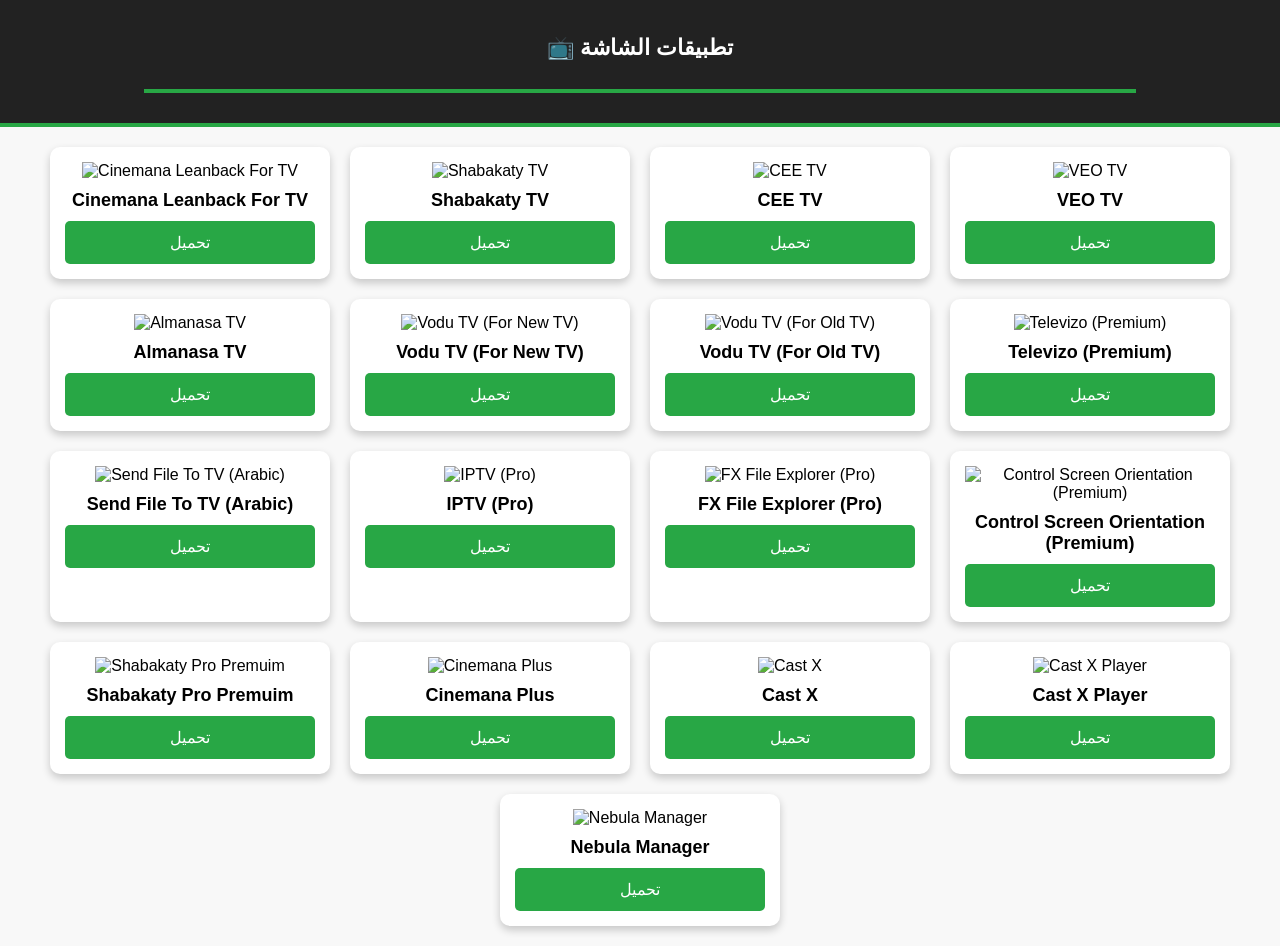
==== index.html @ 537e2a80 "Update index.html" ====
<!DOCTYPE html>
<html lang="ar">
<head>
    <meta charset="UTF-8">
    <meta name="viewport" content="width=device-width, initial-scale=1.0">
    <title>تطبيقات الشاشة</title>
    <link rel="stylesheet" href="style.css">
</head>
<body>

    
    <div class="header">
        
        <h2 class="apps-title">📺 تطبيقات الشاشة</h2>
        <hr class="divider">
    </div>

    
    <div class="container" id="app-container">
        
    </div>

    <script>
        async function loadApps() {
            try {
                const response = await fetch('data.json');
                const apps = await response.json();
                const container = document.getElementById('app-container');

                apps.forEach(app => {
                    const card = document.createElement('div');
                    card.classList.add('card');

                    card.innerHTML = `
                        <img src="${app.image}" alt="${app.name}">
                        <h3>${app.name}</h3>
                        <a href="${app.download}" class="download-btn" download>تحميل</a>
                    `;

                    container.appendChild(card);
                });
            } catch (error) {
                console.error('حدث خطأ في تحميل التطبيقات:', error);
            }
        }

        loadApps();
    </script>

</body>
</html>
---- style.css ----
/* إعدادات عامة */
body {
    font-family: 'Tajawal', sans-serif;
    text-align: center;
    background-color: #f8f8f8;
    margin: 0;
    padding: 0;
}

/* رأس الصفحة */
.header {
    background: #222;
    color: white;
    padding: 20px;
    border-bottom: 4px solid #28a745;
    display: flex;
    flex-direction: column;
    align-items: center;
}

/* ترتيب المحتوى داخل الهيدر */
.header-content {
    display: flex;
    align-items: center;
    justify-content: space-between;  /* جعل العناصر في اليمين واليسار */
    gap: 15px;
    background: #333;
    padding: 15px;
    border-radius: 10px;
    box-shadow: 0 4px 8px rgba(0, 0, 0, 0.2);
    width: fit-content;
}

/* صندوق QR */
.qr-box {
    background: white;
    padding: 10px;
    border-radius: 10px;
}

.qr-code {
    width: 100px;
    height: 100px;
}

/* تنسيق النص بجانب QR */
.text-content {
    text-align: center;
    flex-grow: 1;
}

.header h1 {
    font-size: 20px;
    margin-bottom: 5px;
}

/* جعل المعرف في الأسفل وفي المنتصف */
.telegram {
    font-size: 18px;
    color: #28a745;
    font-weight: bold;
    margin-top: 8px;
    text-align: center; /* توسيط المعرف */
    display: block; /* جعله في سطر منفصل */
}

/* عنوان "تطبيقات الشاشة" */
.apps-title {
    font-size: 22px;
    color: #fff;
    margin-top: 15px;
}

/* خط الفاصل */
.divider {
    width: 80%;
    height: 4px;
    background: #28a745;
    border: none;
    margin: 10px auto;
}

/* حاوية البطاقات */
.container {
    display: flex;
    flex-wrap: wrap;
    justify-content: center;
    gap: 20px;
    padding: 20px;
}

/* تصميم البطاقة */
.card {
    background: white;
    padding: 15px;
    border-radius: 10px;
    box-shadow: 0 4px 8px rgba(0, 0, 0, 0.2);
    width: 250px;
    text-align: center;
    transition: transform 0.3s ease-in-out;
}

.card:hover {
    transform: scale(1.05);
}

/* صورة التطبيق */
.card img {
    width: 100px;
    height: 100px;
    object-fit: cover;
}

/* اسم التطبيق */
.card h3 {
    font-size: 18px;
    margin: 10px 0;
}

/* زر التحميل */
.download-btn {
    display: block;
    padding: 12px;
    background: #28a745;
    color: white;
    text-decoration: none;
    border-radius: 5px;
    font-size: 16px;
    margin-top: 10px;
    transition: background 0.3s ease-in-out;
}

.download-btn:hover {
    background: #218838;
}

/* تصميم متجاوب */
@media (max-width: 768px) {
    .container {
        flex-direction: column;
        align-items: center;
    }

    .card {
        width: 80%;
    }

    /* ترتيب الهيدر عموديًا عند تصغير الشاشة */
    .header-content {
        flex-direction: column;
        text-align: center;
    }

    .qr-box {
        padding: 5px;
    }

    .qr-code {
        width: 80px;
        height: 80px;
    }

    .header h1 {
        font-size: 18px;
    }

    .telegram {
        font-size: 16px;
    }
}
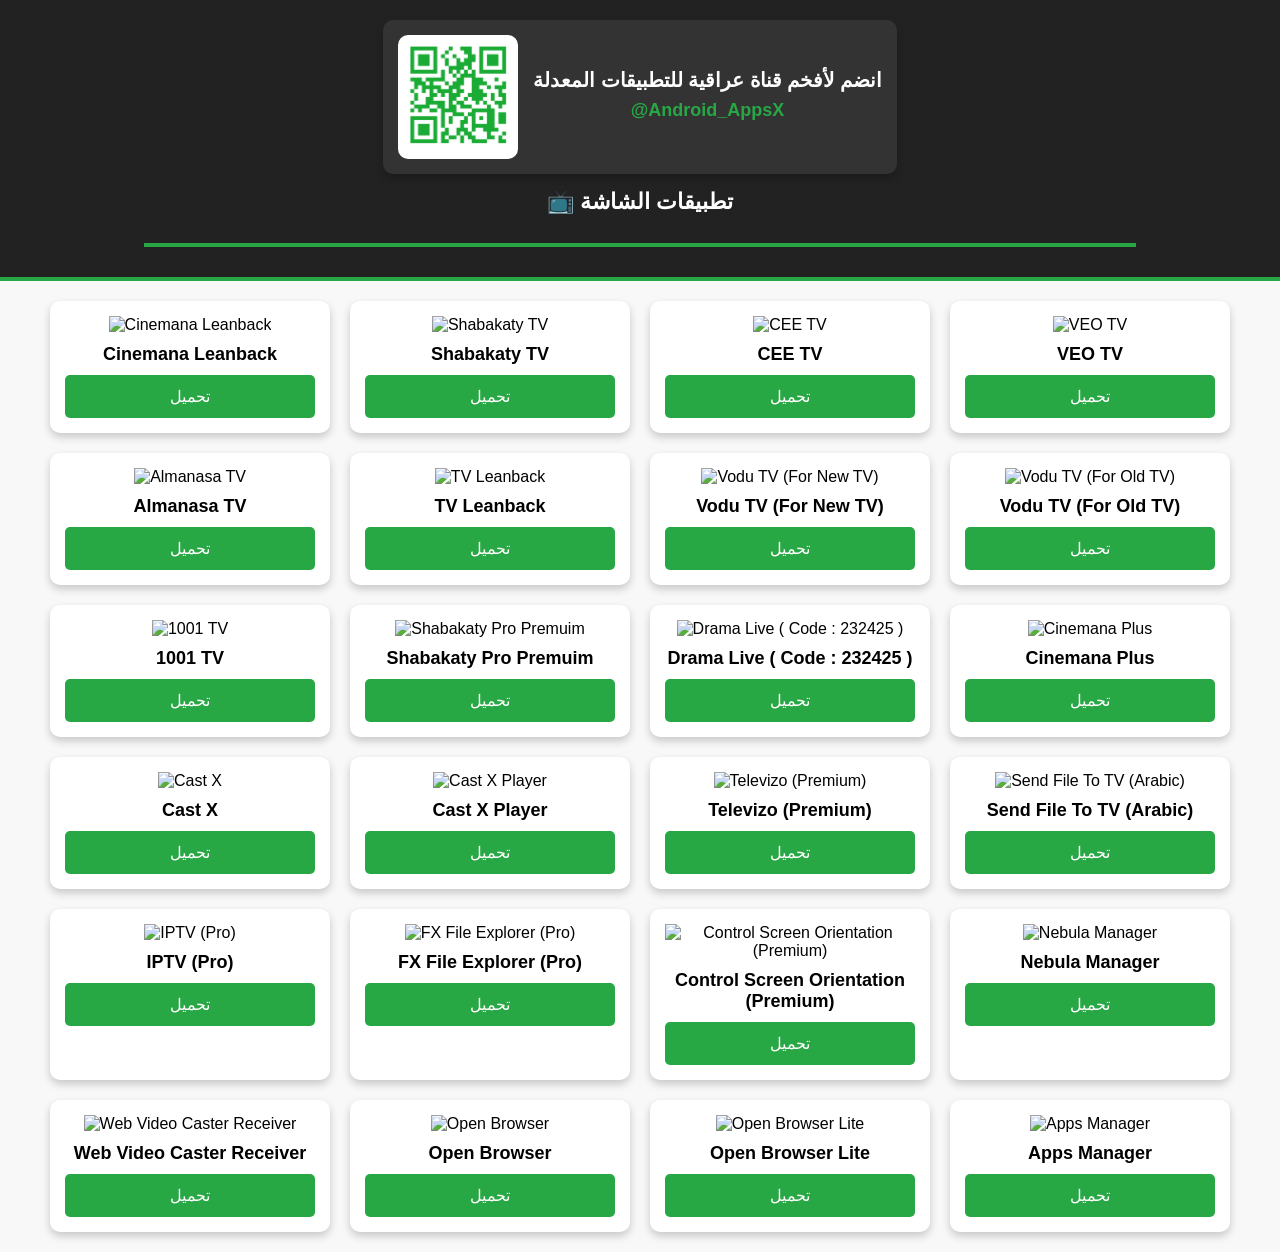
==== commit 7a9aaf6b: "Update index.html" ====
--- a/index.html
+++ b/index.html
@@ -10,7 +10,18 @@
 
     
     <div class="header">
-        
+        <div class="header-content">
+            
+            <div class="qr-box">
+                <img src="qrcode.png" alt="QR Code" class="qr-code">
+            </div>
+
+            
+            <div class="text-content">
+                <h1>انضم لأفخم قناة عراقية للتطبيقات المعدلة</h1>
+                <p class="telegram">@Android_AppsX</p>
+            </div>
+        </div>
         <h2 class="apps-title">📺 تطبيقات الشاشة</h2>
         <hr class="divider">
     </div>
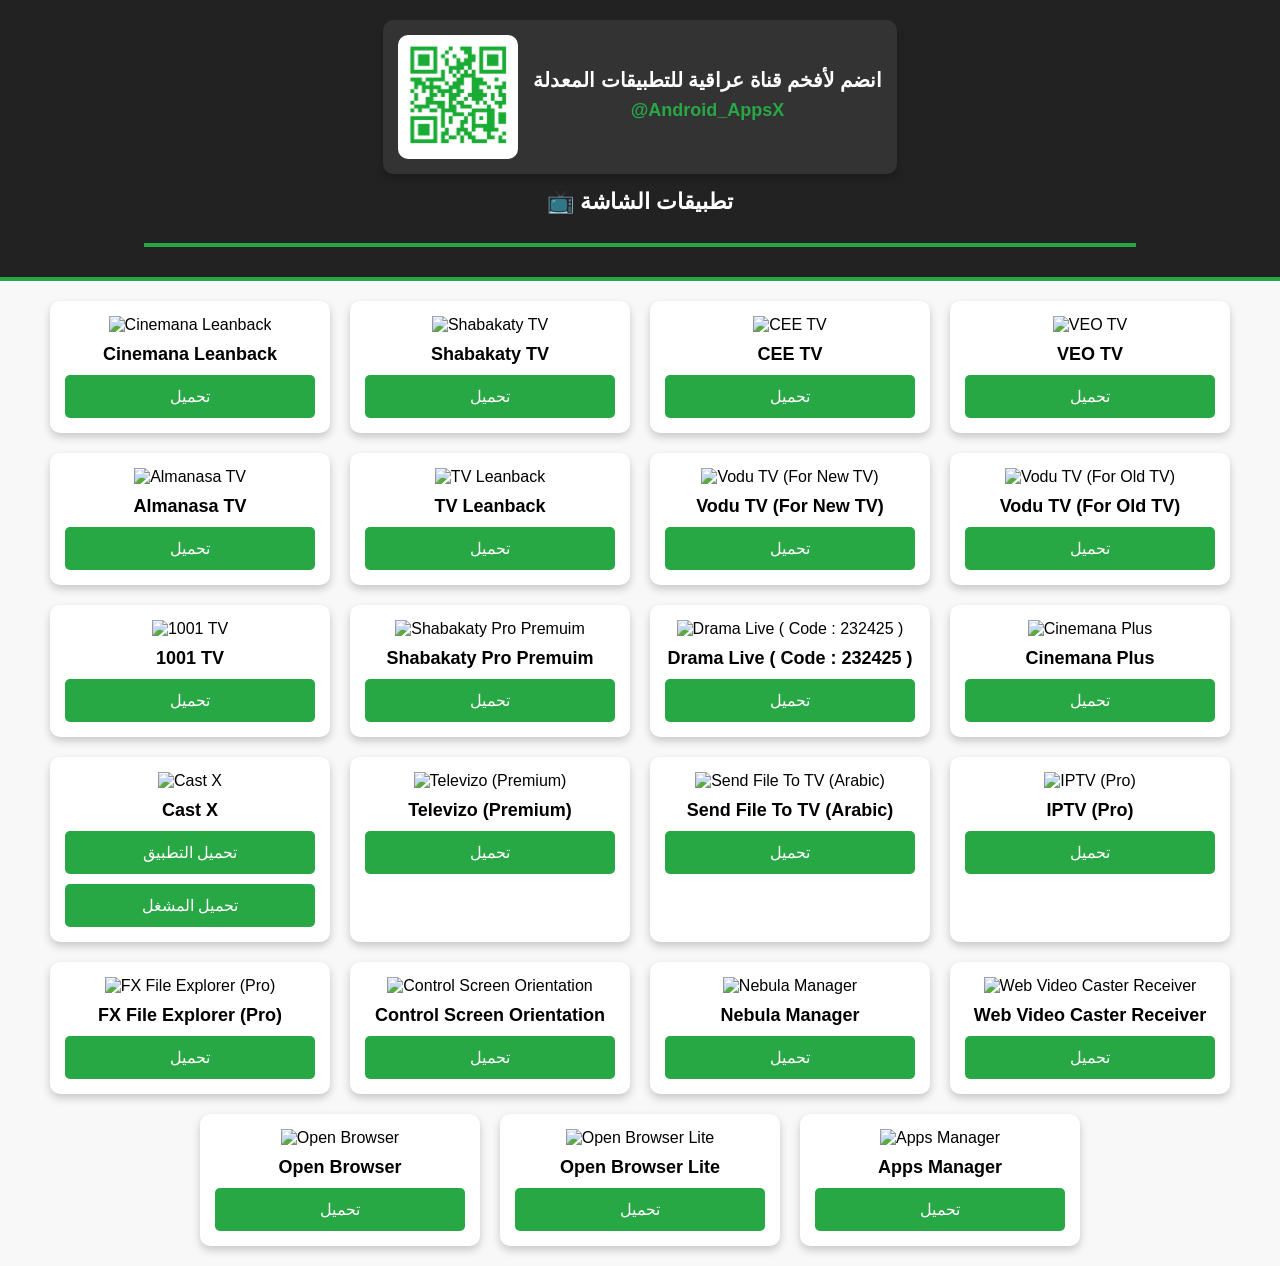
==== commit 696981bf: "Update index.html" ====
--- a/index.html
+++ b/index.html
@@ -3,20 +3,20 @@
 <head>
     <meta charset="UTF-8">
     <meta name="viewport" content="width=device-width, initial-scale=1.0">
-    <title>تطبيقات الشاشة</title>
+    <title>تطبيقات معدلة</title>
     <link rel="stylesheet" href="style.css">
 </head>
 <body>
 
-    
+    <!-- رأس الصفحة -->
     <div class="header">
         <div class="header-content">
-            
+            <!-- QR Code على اليسار -->
             <div class="qr-box">
                 <img src="qrcode.png" alt="QR Code" class="qr-code">
             </div>
 
-            
+            <!-- نص العنوان مع المعرف أسفل العنوان في الوسط -->
             <div class="text-content">
                 <h1>انضم لأفخم قناة عراقية للتطبيقات المعدلة</h1>
                 <p class="telegram">@Android_AppsX</p>
@@ -26,9 +26,9 @@
         <hr class="divider">
     </div>
 
-    
+    <!-- البطاقات -->
     <div class="container" id="app-container">
-        
+        <!-- البطاقات ستُضاف هنا تلقائيًا -->
     </div>
 
     <script>
@@ -42,10 +42,20 @@
                     const card = document.createElement('div');
                     card.classList.add('card');
 
+                    let buttons = `
+                        <a href="${app.download1}" class="download-btn" download>${app.button1 || "تحميل 1"}</a>
+                    `;
+
+                    if (app.download2) {
+                        buttons += `
+                            <a href="${app.download2}" class="download-btn" download>${app.button2 || "تحميل 2"}</a>
+                        `;
+                    }
+
                     card.innerHTML = `
                         <img src="${app.image}" alt="${app.name}">
                         <h3>${app.name}</h3>
-                        <a href="${app.download}" class="download-btn" download>تحميل</a>
+                        ${buttons}
                     `;
 
                     container.appendChild(card);
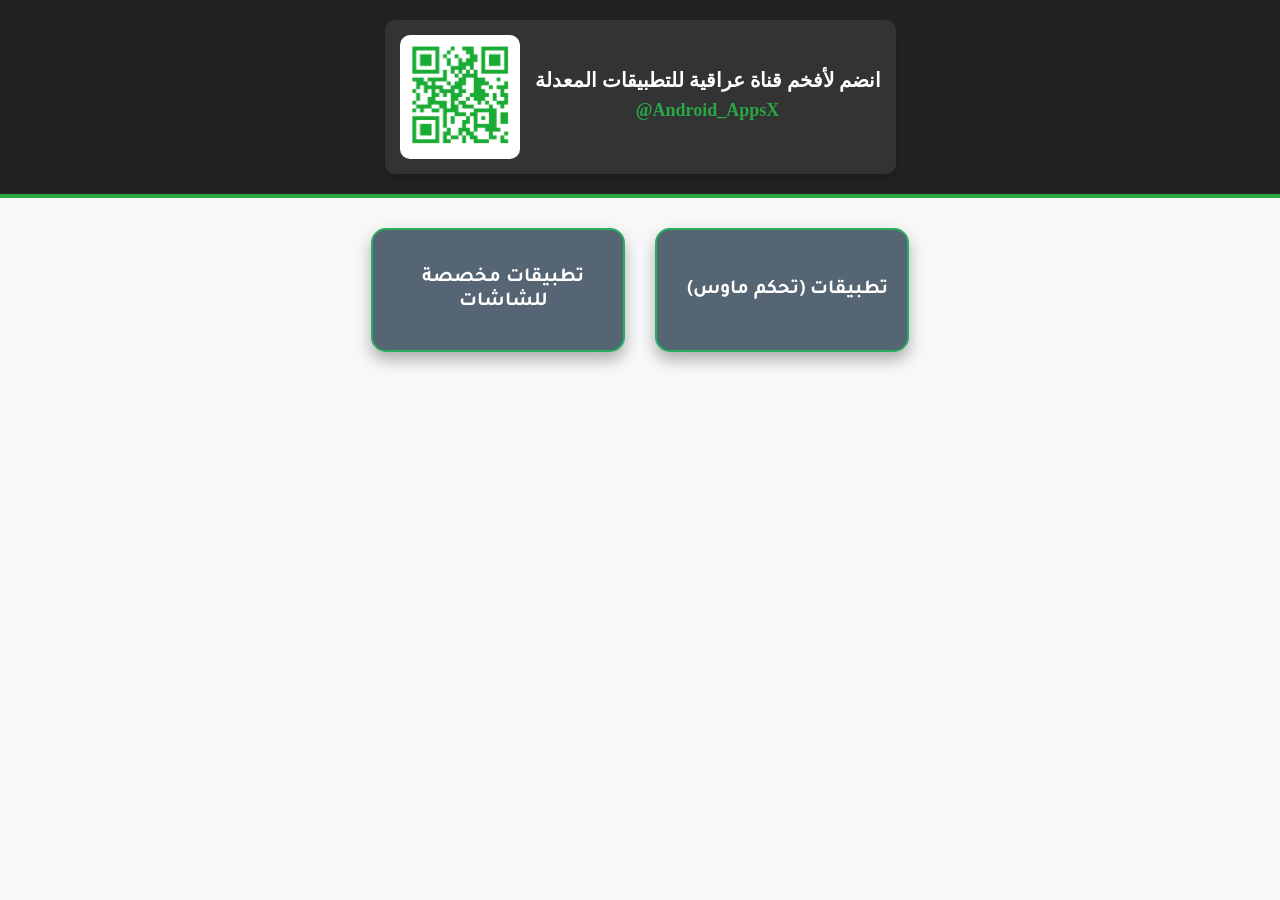
==== commit ca7c9926: "Add files via upload" ====
--- a/index.html
+++ b/index.html
@@ -1,72 +1,38 @@
-<!DOCTYPE html>
-<html lang="ar">
-<head>
-    <meta charset="UTF-8">
-    <meta name="viewport" content="width=device-width, initial-scale=1.0">
-    <title>تطبيقات معدلة</title>
-    <link rel="stylesheet" href="style.css">
-</head>
-<body>
-
-    <!-- رأس الصفحة -->
-    <div class="header">
-        <div class="header-content">
-            <!-- QR Code على اليسار -->
-            <div class="qr-box">
-                <img src="qrcode.png" alt="QR Code" class="qr-code">
-            </div>
-
-            <!-- نص العنوان مع المعرف أسفل العنوان في الوسط -->
-            <div class="text-content">
-                <h1>انضم لأفخم قناة عراقية للتطبيقات المعدلة</h1>
-                <p class="telegram">@Android_AppsX</p>
-            </div>
-        </div>
-        <h2 class="apps-title">📺 تطبيقات الشاشة</h2>
-        <hr class="divider">
-    </div>
-
-    <!-- البطاقات -->
-    <div class="container" id="app-container">
-        <!-- البطاقات ستُضاف هنا تلقائيًا -->
-    </div>
-
-    <script>
-        async function loadApps() {
-            try {
-                const response = await fetch('data.json');
-                const apps = await response.json();
-                const container = document.getElementById('app-container');
-
-                apps.forEach(app => {
-                    const card = document.createElement('div');
-                    card.classList.add('card');
-
-                    let buttons = `
-                        <a href="${app.download1}" class="download-btn" download>${app.button1 || "تحميل 1"}</a>
-                    `;
-
-                    if (app.download2) {
-                        buttons += `
-                            <a href="${app.download2}" class="download-btn" download>${app.button2 || "تحميل 2"}</a>
-                        `;
-                    }
-
-                    card.innerHTML = `
-                        <img src="${app.image}" alt="${app.name}">
-                        <h3>${app.name}</h3>
-                        ${buttons}
-                    `;
-
-                    container.appendChild(card);
-                });
-            } catch (error) {
-                console.error('حدث خطأ في تحميل التطبيقات:', error);
-            }
-        }
-
-        loadApps();
-    </script>
-
-</body>
-</html>
+<!DOCTYPE html>
+<html lang="ar">
+<head>
+    <meta charset="UTF-8">
+    <meta name="viewport" content="width=device-width, initial-scale=1.0">
+    <title>تطبيقات معدلة</title>
+    <link rel="stylesheet" href="style.css">
+</head>
+<body>
+
+    <!-- رأس الصفحة -->
+    <div class="header">
+        <div class="header-content">
+            <!-- QR Code على اليسار -->
+            <div class="qr-box">
+                <img src="qrcode.png" alt="QR Code" class="qr-code">
+            </div>
+
+            <!-- نص العنوان مع المعرف أسفل العنوان في الوسط -->
+            <div class="text-content">
+                <h1>انضم لأفخم قناة عراقية للتطبيقات المعدلة</h1>
+                <p class="telegram">@Android_AppsX</p>
+            </div>
+        </div>
+    </div>
+
+    <!-- حاوية الأزرار -->
+    <div class="buttons-container">
+        <a href="index2.html" class="custom-button">
+            <i class="fas fa-download"></i> <span>تطبيقات مخصصة للشاشات</span>
+        </a>
+        <a href="index3.html" class="custom-button">
+            <i class="fas fa-book"></i> <span>تطبيقات (تحكم ماوس)</span>
+        </a>
+    </div>
+
+</body>
+</html>
--- a/style.css
+++ b/style.css
@@ -1,170 +1,173 @@
-/* إعدادات عامة */
-body {
-    font-family: 'Tajawal', sans-serif;
-    text-align: center;
-    background-color: #f8f8f8;
-    margin: 0;
-    padding: 0;
-}
-
-/* رأس الصفحة */
-.header {
-    background: #222;
-    color: white;
-    padding: 20px;
-    border-bottom: 4px solid #28a745;
-    display: flex;
-    flex-direction: column;
-    align-items: center;
-}
-
-/* ترتيب المحتوى داخل الهيدر */
-.header-content {
-    display: flex;
-    align-items: center;
-    justify-content: space-between;  /* جعل العناصر في اليمين واليسار */
-    gap: 15px;
-    background: #333;
-    padding: 15px;
-    border-radius: 10px;
-    box-shadow: 0 4px 8px rgba(0, 0, 0, 0.2);
-    width: fit-content;
-}
-
-/* صندوق QR */
-.qr-box {
-    background: white;
-    padding: 10px;
-    border-radius: 10px;
-}
-
-.qr-code {
-    width: 100px;
-    height: 100px;
-}
-
-/* تنسيق النص بجانب QR */
-.text-content {
-    text-align: center;
-    flex-grow: 1;
-}
-
-.header h1 {
-    font-size: 20px;
-    margin-bottom: 5px;
-}
-
-/* جعل المعرف في الأسفل وفي المنتصف */
-.telegram {
-    font-size: 18px;
-    color: #28a745;
-    font-weight: bold;
-    margin-top: 8px;
-    text-align: center; /* توسيط المعرف */
-    display: block; /* جعله في سطر منفصل */
-}
-
-/* عنوان "تطبيقات الشاشة" */
-.apps-title {
-    font-size: 22px;
-    color: #fff;
-    margin-top: 15px;
-}
-
-/* خط الفاصل */
-.divider {
-    width: 80%;
-    height: 4px;
-    background: #28a745;
-    border: none;
-    margin: 10px auto;
-}
-
-/* حاوية البطاقات */
-.container {
-    display: flex;
-    flex-wrap: wrap;
-    justify-content: center;
-    gap: 20px;
-    padding: 20px;
-}
-
-/* تصميم البطاقة */
-.card {
-    background: white;
-    padding: 15px;
-    border-radius: 10px;
-    box-shadow: 0 4px 8px rgba(0, 0, 0, 0.2);
-    width: 250px;
-    text-align: center;
-    transition: transform 0.3s ease-in-out;
-}
-
-.card:hover {
-    transform: scale(1.05);
-}
-
-/* صورة التطبيق */
-.card img {
-    width: 100px;
-    height: 100px;
-    object-fit: cover;
-}
-
-/* اسم التطبيق */
-.card h3 {
-    font-size: 18px;
-    margin: 10px 0;
-}
-
-/* زر التحميل */
-.download-btn {
-    display: block;
-    padding: 12px;
-    background: #28a745;
-    color: white;
-    text-decoration: none;
-    border-radius: 5px;
-    font-size: 16px;
-    margin-top: 10px;
-    transition: background 0.3s ease-in-out;
-}
-
-.download-btn:hover {
-    background: #218838;
-}
-
-/* تصميم متجاوب */
-@media (max-width: 768px) {
-    .container {
-        flex-direction: column;
-        align-items: center;
-    }
-
-    .card {
-        width: 80%;
-    }
-
-    /* ترتيب الهيدر عموديًا عند تصغير الشاشة */
-    .header-content {
-        flex-direction: column;
-        text-align: center;
-    }
-
-    .qr-box {
-        padding: 5px;
-    }
-
-    .qr-code {
-        width: 80px;
-        height: 80px;
-    }
-
-    .header h1 {
-        font-size: 18px;
-    }
-
-    .telegram {
-        font-size: 16px;
-    }
-}
+/* استيراد خط جديد "Tajawal" للكتابة العربية */
+@import url('https://fonts.googleapis.com/css2?family=Tajawal:wght@400;500;700&display=swap');
+
+/* إعدادات عامة */
+body {
+    font-family: 'Amiri', serif;
+    text-align: center;
+    background-color: #f8f8f8;
+    margin: 0;
+    padding: 0;
+}
+
+/* رأس الصفحة */
+.header {
+    background: #222;
+    color: white;
+    padding: 20px;
+    border-bottom: 4px solid #28a745;
+    display: flex;
+    flex-direction: column;
+    align-items: center;
+}
+
+/* ترتيب المحتوى داخل الهيدر */
+.header-content {
+    display: flex;
+    align-items: center;
+    justify-content: center;
+    gap: 15px;
+    background: #333;
+    padding: 15px;
+    border-radius: 10px;
+    box-shadow: 0 4px 8px rgba(0, 0, 0, 0.2);
+    width: fit-content;
+}
+
+/* صندوق QR */
+.qr-box {
+    background: white;
+    padding: 10px;
+    border-radius: 10px;
+}
+
+.qr-code {
+    width: 100px;
+    height: 100px;
+}
+
+/* تنسيق النص بجانب QR */
+.text-content {
+    text-align: center;
+}
+
+.header h1 {
+    font-size: 20px;
+    margin-bottom: 5px;
+}
+
+/* تنسيق المعرف */
+.telegram {
+    font-size: 18px;
+    color: #28a745;
+    font-weight: bold;
+    margin-top: 8px;
+    display: block;
+}
+
+/* حاوية الأزرار */
+.buttons-container {
+    display: flex;
+    justify-content: center; /* جعل الأزرار في المنتصف */
+    align-items: center;
+    gap: 30px;
+    margin-top: 30px;
+    flex-wrap: wrap;
+    width: 100%; /* التأكد من أنها تمتد بعرض الصفحة */
+}
+
+/* تصميم الأزرار */
+.custom-button {
+    display: flex;
+    align-items: center;
+    justify-content: center;
+    width: 250px;
+    height: 120px;
+    background-color: #2c3e50; /* اللون الرمادي الغامق */
+    color: white;
+    text-decoration: none;
+    border-radius: 15px;
+    font-size: 22px; /* تغيير حجم الخط */
+    font-weight: 600; /* جعل الخط ثقيل أكثر */
+    border: 2px solid #27ae60; /* الحدود باللون الأخضر الغامق */
+    box-shadow: 0 8px 15px rgba(0, 0, 0, 0.3);
+    transition: transform 0.3s ease-in-out, box-shadow 0.3s ease-in-out;
+    position: relative;
+    overflow: hidden;
+    font-family: 'Tajawal', sans-serif; /* تغيير الخط هنا إلى Tajawal */
+}
+
+/* تأثير الإضاءة عند التمرير */
+.custom-button::before {
+    content: "";
+    position: absolute;
+    top: -100%;
+    left: -100%;
+    width: 250%;
+    height: 250%;
+    background: rgba(255, 255, 255, 0.2);
+    transform: rotate(45deg);
+    transition: all 0.5s;
+}
+
+/* تأثير عند تمرير الماوس */
+.custom-button:hover {
+    transform: scale(1.08);
+    box-shadow: 0 12px 25px rgba(0, 0, 0, 0.3);
+}
+
+/* تأثير الإضاءة عند التمرير */
+.custom-button:hover::before {
+    top: 100%;
+    left: 100%;
+}
+
+/* أيقونات داخل الأزرار */
+.custom-button i {
+    font-size: 30px;
+    margin-right: 10px;
+}
+
+/* تنسيق النص داخل الأزرار ليبدو أكثر فخامة */
+.custom-button span {
+    font-size: 20px;
+    color: #fff;
+    font-weight: 700;
+    text-transform: uppercase; /* تحويل النص إلى أحرف كبيرة */
+}
+
+/* تصميم متجاوب */
+@media (max-width: 768px) {
+    .header-content {
+        flex-direction: column;
+        text-align: center;
+    }
+
+    .qr-box {
+        padding: 5px;
+    }
+
+    .qr-code {
+        width: 80px;
+        height: 80px;
+    }
+
+    .header h1 {
+        font-size: 18px;
+    }
+
+    .telegram {
+        font-size: 16px;
+    }
+
+    .buttons-container {
+        flex-direction: column;
+        align-items: center;
+    }
+
+    .custom-button {
+        width: 90%;
+        height: 100px;
+        font-size: 18px;
+    }
+}
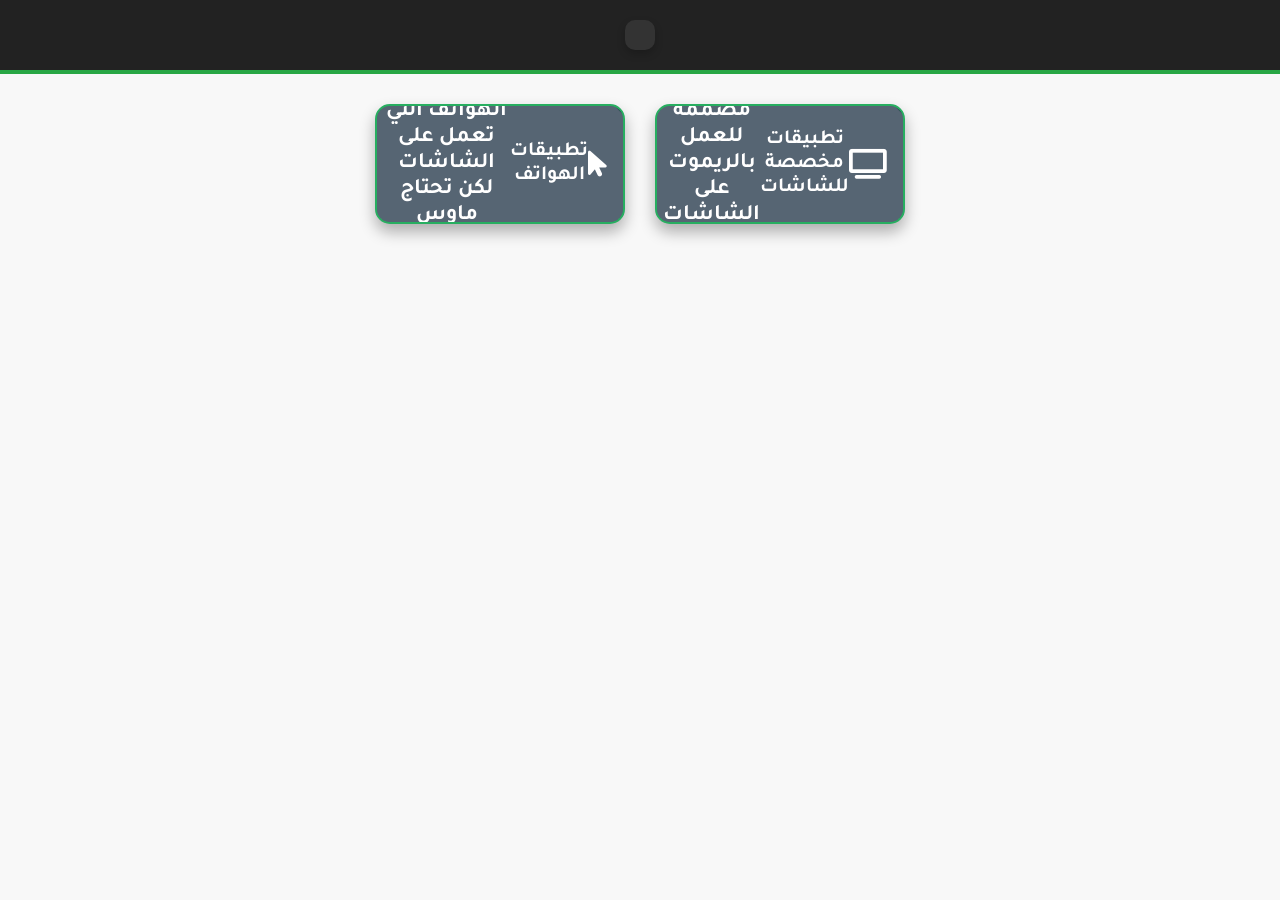
==== commit 2cef97c7: "Update index.html" ====
--- a/index.html
+++ b/index.html
@@ -1,38 +1,81 @@
 <!DOCTYPE html>
-<html lang="ar">
+<html lang="ar" dir="rtl">
 <head>
     <meta charset="UTF-8">
     <meta name="viewport" content="width=device-width, initial-scale=1.0">
-    <title>تطبيقات معدلة</title>
-    <link rel="stylesheet" href="style.css">
+    <title id="page-title">TV Apps</title>
+    <meta name="description" content="أفخم قناة عراقية لتطبيقات الأندرويد المعدلة والمخصصة للشاشات (Leanback) وتطبيقات الهواتف التي تتطلب تحكم بالماوس/الريموت."/>
+    <meta name="keywords" content="تطبيقات اندرويد, تطبيقات شاشات, تطبيقات ماوس, تطبيقات معدلة, Android Apps X, سينمانا, شبكتي, العراق, Leanback"/>
+    <meta property="og:title" content="قناة Android Apps X | تطبيقات شاشات وتطبيقات ماوس معدلة"/>
+    <meta property="og:description" content="أفخم قناة عراقية لتطبيقات الأندرويد المعدلة والمخصصة للشاشات (Leanback) وتطبيقات الهواتف التي تتطلب تحكم بالماوس/الريموت."/>
+    <meta property="og:type" content="website"/>
+    
+    <link rel="stylesheet" href="https://fonts.googleapis.com/css2?family=Tajawal:wght@400;500;700;800;900&display=swap">
+    
+    <link rel="stylesheet" href="style.css"> 
+    <link rel="stylesheet" href="style-apps.css">
+    <link rel="stylesheet" href="https://cdnjs.cloudflare.com/ajax/libs/font-awesome/6.0.0-beta3/css/all.min.css">
 </head>
 <body>
 
-    <!-- رأس الصفحة -->
-    <div class="header">
-        <div class="header-content">
-            <!-- QR Code على اليسار -->
-            <div class="qr-box">
-                <img src="qrcode.png" alt="QR Code" class="qr-code">
+    <div id="home-page" class="page-section">
+        <div class="header">
+            <div class="header-content">
+                
+
+                <div class="text-content">
+
+                    
+                </div>
+            </div>
+        </div>
+
+        <div class="buttons-container">
+            <button onclick="navigateTo('leanback')" class="custom-button">
+                <i class="fas fa-tv"></i> 
+                <span>تطبيقات مخصصة للشاشات</span>
+                <p class="button-desc">تطبيقات مصممة للعمل بالريموت على الشاشات الذكية</p>
+            </button>
+            <button onclick="navigateTo('mouse-required')" class="custom-button">
+                <i class="fas fa-mouse-pointer"></i> 
+                <span>تطبيقات الهواتف</span>
+                <p class="button-desc">تطبيقات الهواتف التي تعمل على الشاشات لكن تحتاج ماوس لتشغيلها.</p>
+            </button>
+        </div>
+    </div>
+    
+    <div id="leanback-page" class="page-section" style="display: none;">
+        <div class="header">
+            <div class="navigate-btn-container">
+                <button onclick="navigateTo('home')" class="navigate-btn">الرجوع للصفحة الرئيسية</button>
             </div>
 
-            <!-- نص العنوان مع المعرف أسفل العنوان في الوسط -->
-            <div class="text-content">
-                <h1>انضم لأفخم قناة عراقية للتطبيقات المعدلة</h1>
-                <p class="telegram">@Android_AppsX</p>
-            </div>
+            <h2 class="apps-title">📺 تطبيقات الشاشة  </h2>
         </div>
+
+        <input type="text" id="leanback-search" placeholder="🔍 ابحث عن تطبيق باسمه أو معلومات الدخول..." dir="rtl">
+        
+        <p id="leanback-loading" class="loading-message" style="display: none;">...جاري تحميل تطبيقات الشاشات</p>
+
+        <div class="container" id="leanback-app-container"></div>
     </div>
 
-    <!-- حاوية الأزرار -->
-    <div class="buttons-container">
-        <a href="index2.html" class="custom-button">
-            <i class="fas fa-download"></i> <span>تطبيقات مخصصة للشاشات</span>
-        </a>
-        <a href="index3.html" class="custom-button">
-            <i class="fas fa-book"></i> <span>تطبيقات (تحكم ماوس)</span>
-        </a>
+    <div id="mouse-required-page" class="page-section" style="display: none;">
+        <div class="header">
+            <div class="navigate-btn-container">
+                <button onclick="navigateTo('home')" class="navigate-btn">الرجوع للصفحة الرئيسية</button>
+            </div>
+
+            <h2 class="apps-title">📱 تطبيقات الهاتف (تحكم ماوس)</h2>
+        </div>
+
+        <input type="text" id="mouse-required-search" placeholder="🔍 ابحث عن تطبيق باسمه أو معلومات الدخول..." dir="rtl">
+        
+        <p id="mouse-required-loading" class="loading-message" style="display: none;">...جاري تحميل تطبيقات الماوس</p>
+        
+        <div class="container" id="mouse-required-app-container"></div>
     </div>
 
+    <script src="appLoader.js"></script>
 </body>
-</html>+</html>
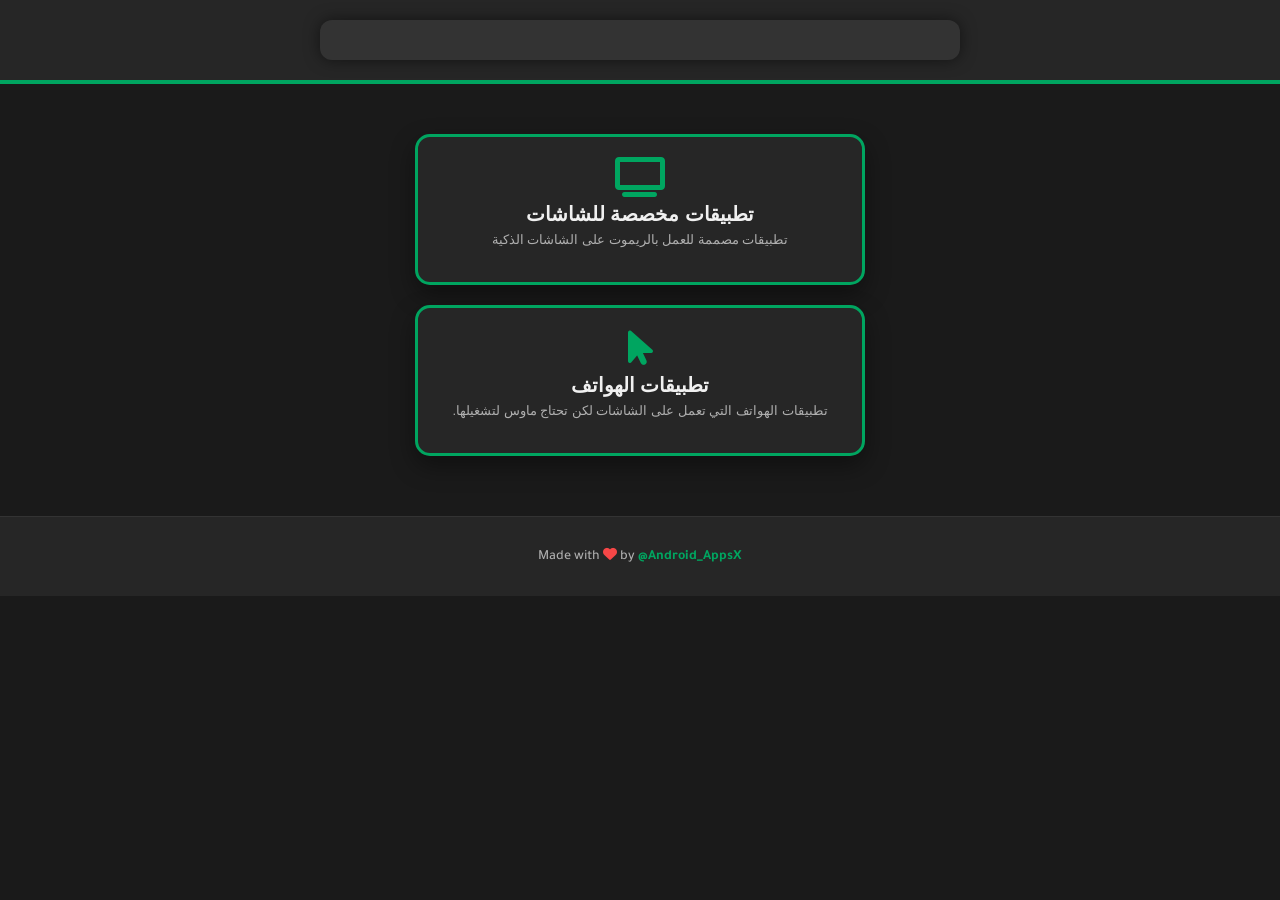
==== commit daea7100: "Update index.html" ====
--- a/index.html
+++ b/index.html
@@ -79,3 +79,4 @@
     <script src="appLoader.js"></script>
 </body>
 </html>
+ 
--- a/style.css
+++ b/style.css
@@ -1,21 +1,21 @@
 /* استيراد خط جديد "Tajawal" للكتابة العربية */
-@import url('https://fonts.googleapis.com/css2?family=Tajawal:wght@400;500;700&display=swap');
+@import url('https://fonts.googleapis.com/css2?family=Tajawal:wght@400;500;700;800;900&display=swap');
 
-/* إعدادات عامة */
+/* إعدادات عامة - تصميم "الداكن الفاخر والأخضر الهادئ" */
 body {
-    font-family: 'Amiri', serif;
+    font-family: 'Tajawal', sans-serif;
     text-align: center;
-    background-color: #f8f8f8;
+    background-color: #1A1A1A; /* تم التعديل: خلفية داكنة جداً */
+    color: #F0F0F0; /* تم التعديل: نص فاتح */
     margin: 0;
     padding: 0;
 }
 
 /* رأس الصفحة */
 .header {
-    background: #222;
-    color: white;
-    padding: 20px;
-    border-bottom: 4px solid #28a745;
+    background: #262626; /* تم التعديل: لون داكن للعنصر */
+    padding: 30px 20px;
+    border-bottom: 5px solid #00A560; /* لون التمييز: أخضر هادئ */
     display: flex;
     flex-direction: column;
     align-items: center;
@@ -26,114 +26,118 @@
     display: flex;
     align-items: center;
     justify-content: center;
-    gap: 15px;
-    background: #333;
-    padding: 15px;
-    border-radius: 10px;
-    box-shadow: 0 4px 8px rgba(0, 0, 0, 0.2);
-    width: fit-content;
+    gap: 20px;
+    background: #333333; /* تم التعديل: خلفية داكنة فاتحة للعناصر */
+    padding: 20px;
+    border-radius: 12px;
+    box-shadow: 0 0 15px rgba(0, 0, 0, 0.5); 
+    width: 90%;
+    max-width: 600px;
 }
 
 /* صندوق QR */
 .qr-box {
-    background: white;
-    padding: 10px;
-    border-radius: 10px;
+    background: #F0F0F0; /* خلفية فاتحة للـ QR لضمان قراءته */
+    padding: 8px;
+    border-radius: 8px;
+    transition: transform 0.3s;
+    box-shadow: 0 0 8px rgba(0, 0, 0, 0.4);
+}
+
+.qr-box:hover {
+    transform: scale(1.05);
 }
 
 .qr-code {
-    width: 100px;
-    height: 100px;
+    width: 90px;
+    height: 90px;
 }
 
 /* تنسيق النص بجانب QR */
 .text-content {
-    text-align: center;
+    text-align: right;
 }
 
 .header h1 {
-    font-size: 20px;
+    font-size: 24px;
+    font-weight: 800;
     margin-bottom: 5px;
+    color: #00A560; /* تم التعديل: لون أخضر هادئ ساطع */
+}
+.header p {
+    color: #AFAFAF; /* تم التعديل: رمادي هادئ */
+    font-size: 16px;
+    margin: 0;
 }
 
 /* تنسيق المعرف */
 .telegram {
     font-size: 18px;
-    color: #28a745;
+    color: #00A560; /* تم التعديل: أخضر هادئ */
     font-weight: bold;
-    margin-top: 8px;
+    margin-top: 5px;
     display: block;
 }
 
 /* حاوية الأزرار */
 .buttons-container {
     display: flex;
-    justify-content: center; /* جعل الأزرار في المنتصف */
-    align-items: center;
-    gap: 30px;
-    margin-top: 30px;
-    flex-wrap: wrap;
-    width: 100%; /* التأكد من أنها تمتد بعرض الصفحة */
+    flex-direction: column; 
+    align-items: center; 
+    gap: 20px; 
+    margin-top: 50px;
+    flex-wrap: nowrap; 
+    padding: 0 20px;
 }
 
 /* تصميم الأزرار */
 .custom-button {
     display: flex;
+    flex-direction: column;
     align-items: center;
     justify-content: center;
-    width: 250px;
-    height: 120px;
-    background-color: #2c3e50; /* اللون الرمادي الغامق */
-    color: white;
+    width: 90%; 
+    max-width: 450px; 
+    height: auto; 
+    padding: 20px 15px; 
+    background-color: #262626; /* تم التعديل: لون خلفية داكنة للعنصر */
+    color: #F0F0F0; /* تم التعديل: نص فاتح */
     text-decoration: none;
     border-radius: 15px;
-    font-size: 22px; /* تغيير حجم الخط */
-    font-weight: 600; /* جعل الخط ثقيل أكثر */
-    border: 2px solid #27ae60; /* الحدود باللون الأخضر الغامق */
-    box-shadow: 0 8px 15px rgba(0, 0, 0, 0.3);
-    transition: transform 0.3s ease-in-out, box-shadow 0.3s ease-in-out;
+    font-size: 20px;
+    font-weight: 700;
+    border: 3px solid #00A560; /* لون التمييز: أخضر هادئ */
+    box-shadow: 0 10px 25px rgba(0, 0, 0, 0.4); 
+    transition: all 0.3s ease-in-out;
     position: relative;
     overflow: hidden;
-    font-family: 'Tajawal', sans-serif; /* تغيير الخط هنا إلى Tajawal */
+    text-align: center;
+    cursor: pointer;
 }
 
-/* تأثير الإضاءة عند التمرير */
-.custom-button::before {
-    content: "";
-    position: absolute;
-    top: -100%;
-    left: -100%;
-    width: 250%;
-    height: 250%;
-    background: rgba(255, 255, 255, 0.2);
-    transform: rotate(45deg);
-    transition: all 0.5s;
+/* تنسيق الوصف داخل الأزرار */
+.custom-button .button-desc {
+    font-size: 13px; 
+    font-weight: 400; 
+    color: #AFAFAF; /* تم التعديل: رمادي هادئ */
+    margin-top: 5px;
+    padding: 0 5px; 
+    line-height: 1.4;
+    text-align: center;
 }
 
 /* تأثير عند تمرير الماوس */
 .custom-button:hover {
-    transform: scale(1.08);
-    box-shadow: 0 12px 25px rgba(0, 0, 0, 0.3);
-}
-
-/* تأثير الإضاءة عند التمرير */
-.custom-button:hover::before {
-    top: 100%;
-    left: 100%;
+    transform: translateY(-5px) scale(1.05);
+    box-shadow: 0 15px 35px rgba(0, 0, 0, 0.7);
+    background-color: #333333; /* تم التعديل: لون خلفية أغمق قليلاً عند التمرير */
 }
 
 /* أيقونات داخل الأزرار */
 .custom-button i {
-    font-size: 30px;
-    margin-right: 10px;
-}
-
-/* تنسيق النص داخل الأزرار ليبدو أكثر فخامة */
-.custom-button span {
-    font-size: 20px;
-    color: #fff;
-    font-weight: 700;
-    text-transform: uppercase; /* تحويل النص إلى أحرف كبيرة */
+    font-size: 40px;
+    margin-bottom: 5px; 
+    color: #00A560; /* تم التعديل: أخضر هادئ */
 }
 
 /* تصميم متجاوب */
@@ -142,32 +146,46 @@
         flex-direction: column;
         text-align: center;
     }
-
-    .qr-box {
-        padding: 5px;
-    }
-
     .qr-code {
         width: 80px;
         height: 80px;
     }
-
-    .header h1 {
+    .text-content {
+        text-align: center;
+    }
+    .custom-button {
+        width: 90%;
         font-size: 18px;
     }
+    .custom-button i {
+        font-size: 35px;
+    }
+    .custom-button .button-desc {
+        font-size: 12px;
+    }
+}
 
-    .telegram {
-        font-size: 16px;
-    }
+/* =================================== */
+/* ✨ تنسيق الـ FOOTER (جديد) ✨ */
+/* =================================== */
+.site-footer {
+    padding: 30px 20px;
+    margin-top: 60px; 
+    background-color: #262626; 
+    color: #AFAFAF; 
+    font-size: 14px;
+    font-weight: 500;
+    border-top: 1px solid #333333; 
+}
 
-    .buttons-container {
-        flex-direction: column;
-        align-items: center;
-    }
+.site-footer a {
+    color: #00A560; 
+    text-decoration: none;
+    font-weight: 700;
+    transition: color 0.3s;
+}
 
-    .custom-button {
-        width: 90%;
-        height: 100px;
-        font-size: 18px;
-    }
-}+.site-footer a:hover {
+    color: #F0F0F0; 
+    text-decoration: underline;
+}
--- a/style-apps.css
+++ b/style-apps.css
@@ -0,0 +1,295 @@
+/* استيراد خط Tajawal */
+@import url('https://fonts.googleapis.com/css2?family=Tajawal:wght@400;500;700;800;900&display=swap');
+
+/* إعدادات عامة - تصميم "الداكن الفاخر والأخضر الهادئ" */
+body {
+    font-family: 'Tajawal', sans-serif;
+    text-align: center;
+    background-color: #1A1A1A; 
+    color: #F0F0F0; 
+    margin: 0;
+    padding: 0;
+}
+
+/* رأس الصفحة وزر الرجوع */
+.header {
+    background: #262626; 
+    padding: 20px;
+    border-bottom: 4px solid #00A560; 
+    display: flex;
+    flex-direction: column;
+    align-items: center;
+}
+
+.navigate-btn-container {
+    width: 100%;
+    margin-bottom: 25px;
+    display: flex;
+    justify-content: center;
+}
+
+/* زر الرجوع */
+.navigate-btn { 
+    display: inline-block;
+    width: auto;
+    max-width: 400px;
+    padding: 12px 25px;
+    background: #262626; 
+    color: #00A560; 
+    text-decoration: none;
+    border-radius: 8px;
+    font-size: 16px;
+    font-weight: 600;
+    transition: background 0.3s, transform 0.3s;
+    border: 2px solid #00A560; 
+    cursor: pointer;
+}
+
+.navigate-btn:hover {
+    background: #00A560; 
+    color: #1A1A1A; 
+    transform: scale(1.03);
+}
+
+.apps-title {
+    font-size: 26px;
+    font-weight: 700;
+    color: #F0F0F0; 
+    margin: 0;
+}
+
+/* شريط البحث */
+#app-search, 
+#leanback-search, 
+#mouse-required-search {
+    width: 90%;
+    max-width: 600px;
+    padding: 15px 20px;
+    margin: 30px auto 30px auto;
+    display: block;
+    border: 2px solid #00A560; 
+    border-radius: 10px;
+    background-color: #262626; 
+    color: #F0F0F0; 
+    font-size: 16px;
+    box-sizing: border-box;
+    transition: border-color 0.3s;
+    box-shadow: 0 2px 8px rgba(0, 0, 0, 0.4);
+}
+
+#app-search::placeholder,
+#leanback-search::placeholder,
+#mouse-required-search::placeholder {
+    color: #AFAFAF; 
+}
+
+#app-search:focus,
+#leanback-search:focus,
+#mouse-required-search:focus {
+    border-color: #00A560; 
+    outline: none;
+}
+
+/* حاوية التطبيقات */
+.container {
+    display: flex;
+    flex-direction: column; 
+    align-items: center; 
+    gap: 100px; 
+    padding: 20px;
+    max-width: 1200px;
+    margin: 0 auto;
+}
+
+/* بطاقة التطبيق (تنسيق سطح المكتب/الأساسي) */
+.card {
+    background-color: #262626; 
+    border-radius: 15px;
+    box-shadow: 0 10px 25px rgba(0, 0, 0, 0.4); 
+    padding: 20px; 
+    width: 90%; 
+    max-width: 750px; 
+    display: flex;
+    flex-direction: column; 
+    align-items: center;
+    transition: transform 0.3s;
+    border: 1px solid #333333; 
+    position: relative; 
+    padding-top: 50px; 
+}
+
+.card:hover {
+    transform: translateY(-5px);
+    box-shadow: 0 15px 35px rgba(0, 0, 0, 0.7);
+}
+
+.app-image {
+    width: 100px; 
+    height: 100px; 
+    border-radius: 15px; 
+    object-fit: cover;
+    border: 4px solid #00A560; 
+    
+    /* توسيط الأيقونة */
+    position: absolute;
+    top: -50px; 
+    left: 50%; 
+    transform: translateX(-50%); 
+    
+    z-index: 10;
+    margin: 0; 
+    order: unset;
+    flex-shrink: 0; 
+}
+
+/* حاوية المحتوى الأيمن */
+.content-wrapper {
+    display: flex;
+    flex-direction: column; 
+    flex-grow: 1; 
+    gap: 10px; 
+    order: 1; 
+    width: 100%; 
+    align-items: center;
+}
+
+.card h3 {
+    font-size: 24px; 
+    font-weight: 800;
+    color: #F0F0F0; 
+    margin: 20px 0 5px 0; 
+    text-align: center; 
+    width: 100%;
+}
+
+/* تفاصيل اسم المستخدم/كلمة المرور/كود التفعيل */
+.details-box {
+    background-color: #333333; 
+    border: 1px dashed #00A560; 
+    border-radius: 10px;
+    padding: 12px;
+    margin-bottom: 0; /* ✨ التعديل: إزالة الهامش السفلي لصندوق التفاصيل */
+    width: 100%; 
+    box-sizing: border-box;
+    text-align: right;
+}
+
+.detail-item {
+    font-size: 14px;
+    margin-bottom: 5px;
+    line-height: 1.5;
+}
+
+.detail-item:last-child {
+    margin-bottom: 0;
+}
+
+.detail-item strong {
+    color: #AFAFAF; 
+    font-weight: 500;
+}
+
+/* تنسيق القيمة التي يمكن نسخها */
+.detail-value {
+    display: inline-block;
+    cursor: pointer;
+    font-size: 15px; 
+    text-align: right; 
+    unicode-bidi: unset; 
+    font-weight: 700;
+    color: #00A560; 
+    word-break: break-all;
+    transition: color 0.3s;
+}
+
+.detail-value:hover {
+    text-decoration: underline;
+}
+
+/* الحاوية الجديدة للأزرار */
+.buttons-group {
+    display: flex;
+    flex-direction: column; 
+    justify-content: center; 
+    width: 100%; 
+    gap: 10px; 
+    margin-top: 8px; /* ✨ التعديل: تقليل الهامش العلوي لمجموعة الأزرار */
+}
+
+/* زر التحميل الأساسي */
+.download-btn {
+    display: block;
+    width: 100%; 
+    padding: 12px 20px; 
+    background: #262626; 
+    color: #00A560; 
+    text-decoration: none;
+    border-radius: 6px;
+    font-size: 16px; 
+    font-weight: 700;
+    transition: background 0.3s, transform 0.3s;
+    box-sizing: border-box; 
+    margin: 0; 
+    border: 1px solid #00A560; 
+    text-align: center; 
+}
+
+.download-btn:hover {
+    background: #00A560; 
+    color: #1A1A1A; 
+    transform: translateY(-2px);
+    box-shadow: 0 4px 10px rgba(0, 0, 0, 0.5);
+}
+
+/* رسالة الخطأ أو عدم وجود نتائج */
+.error-message {
+    color: #00A560; 
+    font-size: 18px;
+    font-weight: 600;
+    padding: 20px;
+    max-width: 600px;
+    margin: 20px auto;
+    background: #262626; 
+    border-radius: 10px;
+    border: 2px solid #00A560; 
+    box-shadow: 0 2px 8px rgba(0, 0, 0, 0.4);
+}
+
+/* --- تصميم متجاوب (للهواتف والأجهزة الصغيرة) --- */
+@media (max-width: 768px) {
+    .container {
+        gap: 50px; 
+    }
+    .card {
+        max-width: 98%; 
+        padding: 15px; 
+        padding-top: 40px; 
+    }
+    
+    .app-image {
+        width: 70px; 
+        height: 70px; 
+        top: -35px; 
+        left: 50%; 
+        transform: translateX(-50%);
+    }
+    
+    .card h3 {
+        font-size: 18px; 
+        margin: 15px 0 5px 0; 
+    }
+    
+    .details-box {
+        padding: 8px; 
+        margin-bottom: 0; /* ✨ التعديل: إزالة الهامش السفلي في الهاتف أيضاً */
+    }
+    
+    .buttons-group {
+        margin-top: 6px; /* ✨ التعديل: تقليل الهامش العلوي في الهاتف أيضاً */
+    }
+    
+    .download-btn {
+        padding: 10px 15px; 
+        font-size: 15px; 
+    }
+}
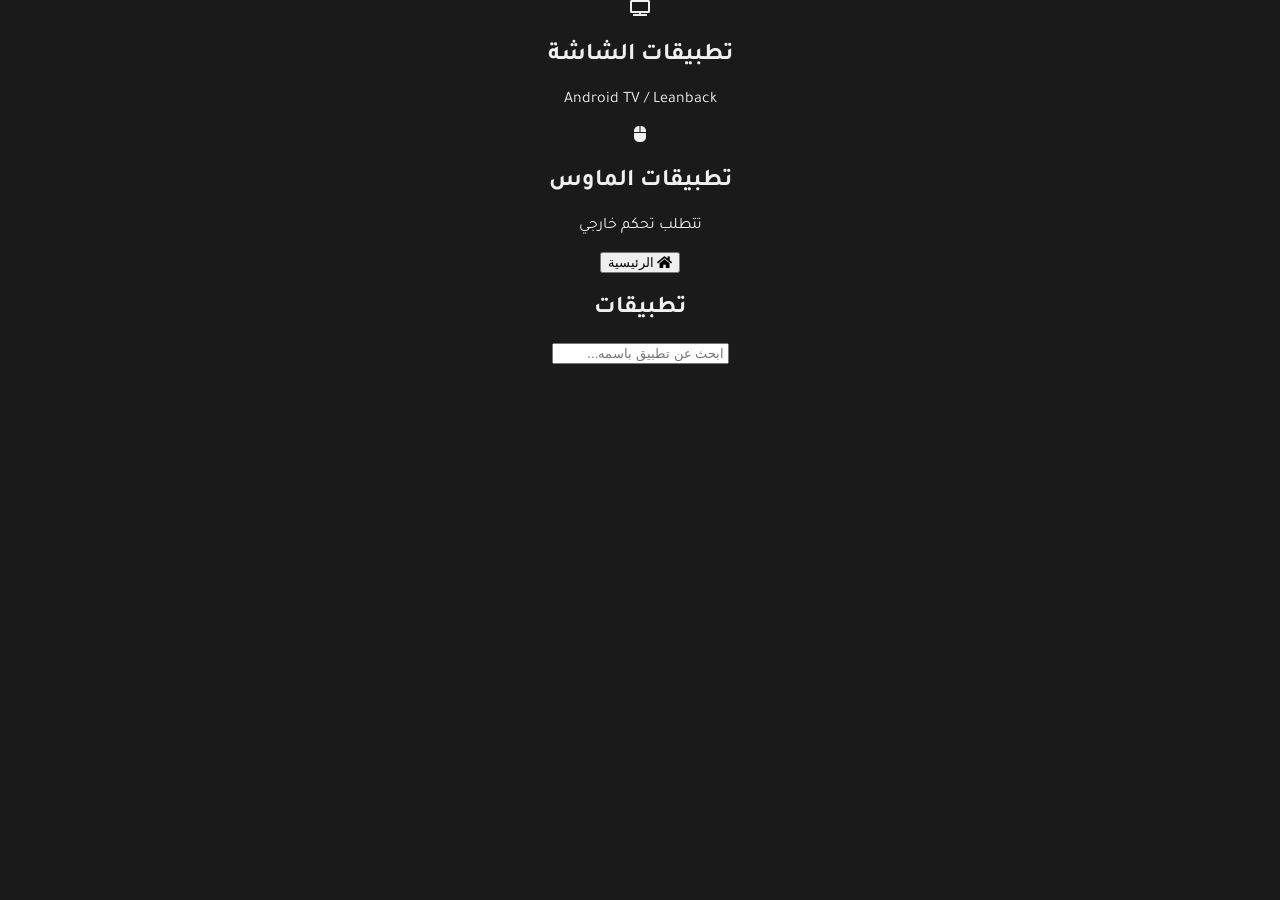
==== commit 5ef654fd: "Refactor index.html structure and metadata" ====
--- a/index.html
+++ b/index.html
@@ -3,80 +3,56 @@
 <head>
     <meta charset="UTF-8">
     <meta name="viewport" content="width=device-width, initial-scale=1.0">
-    <title id="page-title">TV Apps</title>
-    <meta name="description" content="أفخم قناة عراقية لتطبيقات الأندرويد المعدلة والمخصصة للشاشات (Leanback) وتطبيقات الهواتف التي تتطلب تحكم بالماوس/الريموت."/>
-    <meta name="keywords" content="تطبيقات اندرويد, تطبيقات شاشات, تطبيقات ماوس, تطبيقات معدلة, Android Apps X, سينمانا, شبكتي, العراق, Leanback"/>
-    <meta property="og:title" content="قناة Android Apps X | تطبيقات شاشات وتطبيقات ماوس معدلة"/>
-    <meta property="og:description" content="أفخم قناة عراقية لتطبيقات الأندرويد المعدلة والمخصصة للشاشات (Leanback) وتطبيقات الهواتف التي تتطلب تحكم بالماوس/الريموت."/>
-    <meta property="og:type" content="website"/>
-    
-    <link rel="stylesheet" href="https://fonts.googleapis.com/css2?family=Tajawal:wght@400;500;700;800;900&display=swap">
-    
-    <link rel="stylesheet" href="style.css"> 
-    <link rel="stylesheet" href="style-apps.css">
-    <link rel="stylesheet" href="https://cdnjs.cloudflare.com/ajax/libs/font-awesome/6.0.0-beta3/css/all.min.css">
+    <title>تطبيقات أندرويد | Android Apps X</title>
+    <!-- استيراد الخطوط والأيقونات -->
+    <link rel="stylesheet" href="https://fonts.googleapis.com/css2?family=Tajawal:wght@400;700;900&display=swap">
+    <link rel="stylesheet" href="https://cdnjs.cloudflare.com/ajax/libs/font-awesome/5.15.4/css/all.min.css">
+    <link rel="stylesheet" href="style.css">
 </head>
 <body>
 
-    <div id="home-page" class="page-section">
-        <div class="header">
-            <div class="header-content">
-                
+    <!-- قسم الصفحة الرئيسية -->
+    <div id="home-page" class="page-section active">
+        <div class="main-menu">
+            <div class="menu-card" onclick="navigateTo('leanback')">
+                <div class="icon-circle">
+                    <i class="fas fa-tv"></i>
+                </div>
+                <h2>تطبيقات الشاشة</h2>
+                <p>Android TV / Leanback</p>
+            </div>
 
-                <div class="text-content">
-
-                    
+            <div class="menu-card" onclick="navigateTo('mouse-required')">
+                <div class="icon-circle">
+                    <i class="fas fa-mouse"></i>
                 </div>
+                <h2>تطبيقات الماوس</h2>
+                <p>تتطلب تحكم خارجي</p>
             </div>
         </div>
+    </div>
 
-        <div class="buttons-container">
-            <button onclick="navigateTo('leanback')" class="custom-button">
-                <i class="fas fa-tv"></i> 
-                <span>تطبيقات مخصصة للشاشات</span>
-                <p class="button-desc">تطبيقات مصممة للعمل بالريموت على الشاشات الذكية</p>
+    <!-- قسم عرض التطبيقات -->
+    <div id="apps-page" class="page-section">
+        <div class="top-nav">
+            <button class="back-btn" onclick="navigateTo('home')">
+                <i class="fas fa-home"></i> الرئيسية
             </button>
-            <button onclick="navigateTo('mouse-required')" class="custom-button">
-                <i class="fas fa-mouse-pointer"></i> 
-                <span>تطبيقات الهواتف</span>
-                <p class="button-desc">تطبيقات الهواتف التي تعمل على الشاشات لكن تحتاج ماوس لتشغيلها.</p>
-            </button>
+            <h2 id="category-title" class="category-title">تطبيقات</h2>
+        </div>
+
+        <div class="search-container">
+            <input type="text" id="app-search" class="search-input" placeholder="ابحث عن تطبيق باسمه..." dir="rtl">
+        </div>
+
+        <div id="loading-spinner" class="loader" style="display:none;"></div>
+
+        <div id="apps-grid" class="apps-grid">
+            <!-- المحتوى البرمجي يظهر هنا -->
         </div>
     </div>
-    
-    <div id="leanback-page" class="page-section" style="display: none;">
-        <div class="header">
-            <div class="navigate-btn-container">
-                <button onclick="navigateTo('home')" class="navigate-btn">الرجوع للصفحة الرئيسية</button>
-            </div>
 
-            <h2 class="apps-title">📺 تطبيقات الشاشة  </h2>
-        </div>
-
-        <input type="text" id="leanback-search" placeholder="🔍 ابحث عن تطبيق باسمه أو معلومات الدخول..." dir="rtl">
-        
-        <p id="leanback-loading" class="loading-message" style="display: none;">...جاري تحميل تطبيقات الشاشات</p>
-
-        <div class="container" id="leanback-app-container"></div>
-    </div>
-
-    <div id="mouse-required-page" class="page-section" style="display: none;">
-        <div class="header">
-            <div class="navigate-btn-container">
-                <button onclick="navigateTo('home')" class="navigate-btn">الرجوع للصفحة الرئيسية</button>
-            </div>
-
-            <h2 class="apps-title">📱 تطبيقات الهاتف (تحكم ماوس)</h2>
-        </div>
-
-        <input type="text" id="mouse-required-search" placeholder="🔍 ابحث عن تطبيق باسمه أو معلومات الدخول..." dir="rtl">
-        
-        <p id="mouse-required-loading" class="loading-message" style="display: none;">...جاري تحميل تطبيقات الماوس</p>
-        
-        <div class="container" id="mouse-required-app-container"></div>
-    </div>
-
-    <script src="appLoader.js"></script>
+    <script src="script.js"></script>
 </body>
 </html>
- 
+
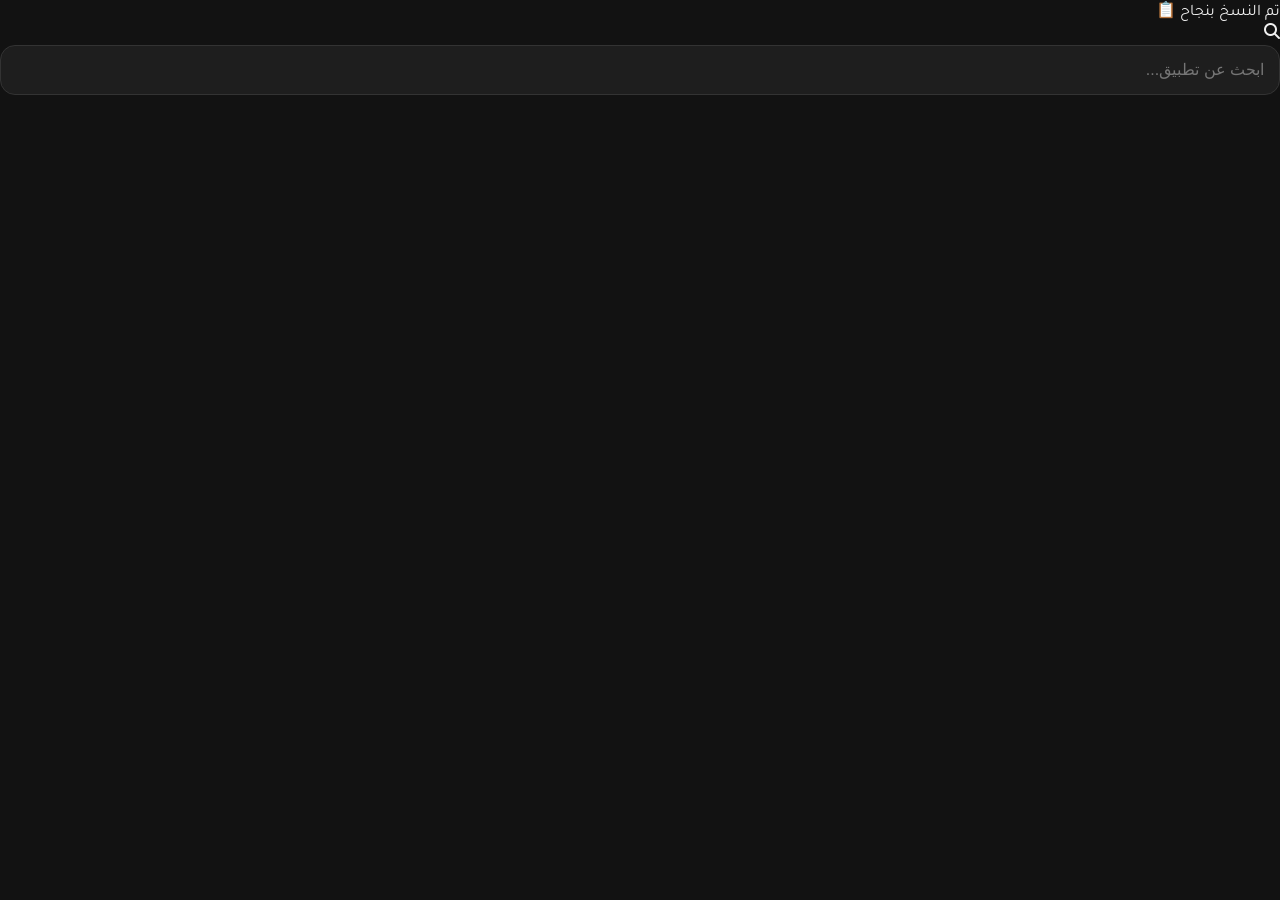
==== commit 42b60cd0: "Update index.html" ====
--- a/index.html
+++ b/index.html
@@ -1,58 +1,29 @@
 <!DOCTYPE html>
-<html lang="ar" dir="rtl">
+<html lang="ar">
 <head>
     <meta charset="UTF-8">
     <meta name="viewport" content="width=device-width, initial-scale=1.0">
-    <title>تطبيقات أندرويد | Android Apps X</title>
-    <!-- استيراد الخطوط والأيقونات -->
-    <link rel="stylesheet" href="https://fonts.googleapis.com/css2?family=Tajawal:wght@400;700;900&display=swap">
-    <link rel="stylesheet" href="https://cdnjs.cloudflare.com/ajax/libs/font-awesome/5.15.4/css/all.min.css">
+    <title>متجر تطبيقات أندرويد X</title>
+    
+    <link rel="stylesheet" href="https://fonts.googleapis.com/css2?family=Tajawal:wght@400;500;700;900&display=swap">
+    <link rel="stylesheet" href="https://cdnjs.cloudflare.com/ajax/libs/font-awesome/6.4.0/css/all.min.css">
+    
     <link rel="stylesheet" href="style.css">
 </head>
 <body>
 
-    <!-- قسم الصفحة الرئيسية -->
-    <div id="home-page" class="page-section active">
-        <div class="main-menu">
-            <div class="menu-card" onclick="navigateTo('leanback')">
-                <div class="icon-circle">
-                    <i class="fas fa-tv"></i>
-                </div>
-                <h2>تطبيقات الشاشة</h2>
-                <p>Android TV / Leanback</p>
-            </div>
+    <div id="toast">تم النسخ بنجاح 📋</div>
 
-            <div class="menu-card" onclick="navigateTo('mouse-required')">
-                <div class="icon-circle">
-                    <i class="fas fa-mouse"></i>
-                </div>
-                <h2>تطبيقات الماوس</h2>
-                <p>تتطلب تحكم خارجي</p>
-            </div>
-        </div>
-    </div>
-
-    <!-- قسم عرض التطبيقات -->
-    <div id="apps-page" class="page-section">
-        <div class="top-nav">
-            <button class="back-btn" onclick="navigateTo('home')">
-                <i class="fas fa-home"></i> الرئيسية
-            </button>
-            <h2 id="category-title" class="category-title">تطبيقات</h2>
+    <div class="container">
+        <div class="search-section">
+            <i class="fas fa-search search-icon"></i>
+            <input type="text" id="search" class="search-input" placeholder="ابحث عن تطبيق...">
         </div>
 
-        <div class="search-container">
-            <input type="text" id="app-search" class="search-input" placeholder="ابحث عن تطبيق باسمه..." dir="rtl">
-        </div>
-
-        <div id="loading-spinner" class="loader" style="display:none;"></div>
-
-        <div id="apps-grid" class="apps-grid">
-            <!-- المحتوى البرمجي يظهر هنا -->
-        </div>
+        <div class="categories-grid" id="cats"></div>
+        <div class="apps-grid" id="grid"></div>
     </div>
 
     <script src="script.js"></script>
 </body>
 </html>
-
--- a/style.css
+++ b/style.css
@@ -1,191 +1,234 @@
-/* استيراد خط جديد "Tajawal" للكتابة العربية */
-@import url('https://fonts.googleapis.com/css2?family=Tajawal:wght@400;500;700;800;900&display=swap');
-
-/* إعدادات عامة - تصميم "الداكن الفاخر والأخضر الهادئ" */
+/* الأساسيات */
+* {
+    box-sizing: border-box;
+    -webkit-box-sizing: border-box;
+}
+
 body {
-    font-family: 'Tajawal', sans-serif;
-    text-align: center;
-    background-color: #1A1A1A; /* تم التعديل: خلفية داكنة جداً */
-    color: #F0F0F0; /* تم التعديل: نص فاتح */
+    font-family: 'Tajawal', Arial, sans-serif;
+    background-color: #121212;
+    color: #F0F0F0;
     margin: 0;
     padding: 0;
-}
-
-/* رأس الصفحة */
-.header {
-    background: #262626; /* تم التعديل: لون داكن للعنصر */
-    padding: 30px 20px;
-    border-bottom: 5px solid #00A560; /* لون التمييز: أخضر هادئ */
-    display: flex;
-    flex-direction: column;
-    align-items: center;
-}
-
-/* ترتيب المحتوى داخل الهيدر */
-.header-content {
-    display: flex;
-    align-items: center;
-    justify-content: center;
-    gap: 20px;
-    background: #333333; /* تم التعديل: خلفية داكنة فاتحة للعناصر */
+    direction: rtl;
+    overflow-x: hidden;
+}
+
+.page-section {
+    display: none;
+    min-height: 100vh;
+}
+
+.page-section.active {
+    display: block;
+}
+
+/* --- الصفحة الرئيسية --- */
+.main-menu {
+    display: block;
+    width: 100%;
+    max-width: 850px;
+    margin: 0 auto;
+    padding: 8vh 15px;
+    text-align: center;
+}
+
+.menu-card {
+    display: inline-block;
+    vertical-align: top;
+    background-color: #1E1E1E;
+    padding: 40px 20px;
+    text-align: center;
+    border-radius: 25px;
+    border: 2px solid transparent;
+    cursor: pointer;
+    transition: all 0.3s ease;
+    width: 42%;
+    margin: 10px;
+    box-shadow: 0 8px 25px rgba(0,0,0,0.4);
+}
+
+.menu-card:hover {
+    border-color: #00A560;
+    background-color: #262626;
+    transform: translateY(-5px);
+}
+
+.icon-circle {
+    width: 85px;
+    height: 85px;
+    background: #262626;
+    border-radius: 50%;
+    margin: 0 auto 20px;
+    line-height: 85px;
+    text-align: center;
+}
+
+.icon-circle i {
+    font-size: 38px;
+    color: #00A560;
+    vertical-align: middle;
+}
+
+.menu-card h2 {
+    font-size: 24px;
+    margin: 10px 0;
+}
+
+/* --- الأقسام الداخلية --- */
+.top-nav {
+    background: #1E1E1E;
+    padding: 15px 20px;
+    border-bottom: 3px solid #00A560;
+    text-align: right;
+    position: sticky;
+    top: 0;
+    z-index: 1000;
+}
+
+.back-btn {
+    background: #262626;
+    color: #00A560;
+    border: 1px solid #00A560;
+    padding: 10px 18px;
+    border-radius: 12px;
+    font-weight: bold;
+    cursor: pointer;
+    float: left;
+}
+
+.category-title {
+    display: inline-block;
+    margin: 5px 0;
+    font-size: 20px;
+}
+
+.search-container {
     padding: 20px;
-    border-radius: 12px;
-    box-shadow: 0 0 15px rgba(0, 0, 0, 0.5); 
-    width: 90%;
     max-width: 600px;
-}
-
-/* صندوق QR */
-.qr-box {
-    background: #F0F0F0; /* خلفية فاتحة للـ QR لضمان قراءته */
-    padding: 8px;
-    border-radius: 8px;
-    transition: transform 0.3s;
-    box-shadow: 0 0 8px rgba(0, 0, 0, 0.4);
-}
-
-.qr-box:hover {
-    transform: scale(1.05);
-}
-
-.qr-code {
-    width: 90px;
-    height: 90px;
-}
-
-/* تنسيق النص بجانب QR */
-.text-content {
+    margin: 0 auto;
+}
+
+.search-input {
+    width: 100%;
+    padding: 15px;
+    background: #1E1E1E;
+    border: 1px solid #333;
+    border-radius: 15px;
+    color: #fff;
+    font-size: 16px;
     text-align: right;
-}
-
-.header h1 {
-    font-size: 24px;
-    font-weight: 800;
-    margin-bottom: 5px;
-    color: #00A560; /* تم التعديل: لون أخضر هادئ ساطع */
-}
-.header p {
-    color: #AFAFAF; /* تم التعديل: رمادي هادئ */
-    font-size: 16px;
-    margin: 0;
-}
-
-/* تنسيق المعرف */
-.telegram {
-    font-size: 18px;
-    color: #00A560; /* تم التعديل: أخضر هادئ */
-    font-weight: bold;
-    margin-top: 5px;
-    display: block;
-}
-
-/* حاوية الأزرار */
-.buttons-container {
-    display: flex;
-    flex-direction: column; 
-    align-items: center; 
-    gap: 20px; 
-    margin-top: 50px;
-    flex-wrap: nowrap; 
-    padding: 0 20px;
-}
-
-/* تصميم الأزرار */
-.custom-button {
-    display: flex;
-    flex-direction: column;
-    align-items: center;
-    justify-content: center;
-    width: 90%; 
-    max-width: 450px; 
-    height: auto; 
-    padding: 20px 15px; 
-    background-color: #262626; /* تم التعديل: لون خلفية داكنة للعنصر */
-    color: #F0F0F0; /* تم التعديل: نص فاتح */
+    outline: none;
+}
+
+.apps-grid {
+    padding: 20px;
+    max-width: 1200px;
+    margin: 0 auto;
+    text-align: center;
+}
+
+.app-card {
+    display: inline-block;
+    width: 290px;
+    background: #1E1E1E;
+    margin: 12px;
+    padding: 25px 15px;
+    border-radius: 20px;
+    vertical-align: top;
+    text-align: center;
+    border: 1px solid #262626;
+}
+
+.app-img {
+    width: 85px;
+    height: 85px;
+    border-radius: 18px;
+    margin-bottom: 15px;
+}
+
+.app-name {
+    display: block;
+    font-size: 19px;
+    font-weight: bold;
+    margin-bottom: 15px;
+    color: #fff;
+}
+
+/* صندوق المعلومات */
+.info-box {
+    background: #121212;
+    padding: 12px;
+    border-radius: 15px;
+    border: 1px dashed #333;
+    margin-bottom: 15px;
+    text-align: right;
+}
+
+.info-item {
+    margin-bottom: 8px;
+    font-size: 13px;
+    color: #888;
+}
+
+.copy-val {
+    color: #00A560;
+    font-weight: bold;
+    cursor: pointer;
+    float: left;
+}
+
+/* الأزرار المحدثة */
+.btn-container {
+    display: block;
+}
+
+.btn-primary {
+    display: block;
+    background: #00A560;
+    color: #fff;
     text-decoration: none;
-    border-radius: 15px;
-    font-size: 20px;
-    font-weight: 700;
-    border: 3px solid #00A560; /* لون التمييز: أخضر هادئ */
-    box-shadow: 0 10px 25px rgba(0, 0, 0, 0.4); 
-    transition: all 0.3s ease-in-out;
-    position: relative;
-    overflow: hidden;
-    text-align: center;
-    cursor: pointer;
-}
-
-/* تنسيق الوصف داخل الأزرار */
-.custom-button .button-desc {
-    font-size: 13px; 
-    font-weight: 400; 
-    color: #AFAFAF; /* تم التعديل: رمادي هادئ */
-    margin-top: 5px;
-    padding: 0 5px; 
-    line-height: 1.4;
-    text-align: center;
-}
-
-/* تأثير عند تمرير الماوس */
-.custom-button:hover {
-    transform: translateY(-5px) scale(1.05);
-    box-shadow: 0 15px 35px rgba(0, 0, 0, 0.7);
-    background-color: #333333; /* تم التعديل: لون خلفية أغمق قليلاً عند التمرير */
-}
-
-/* أيقونات داخل الأزرار */
-.custom-button i {
-    font-size: 40px;
-    margin-bottom: 5px; 
-    color: #00A560; /* تم التعديل: أخضر هادئ */
-}
-
-/* تصميم متجاوب */
+    padding: 14px;
+    border-radius: 14px;
+    font-weight: bold;
+    margin-bottom: 12px;
+    transition: background 0.2s;
+}
+
+.btn-primary:hover {
+    background: #008c52;
+}
+
+.btn-secondary {
+    display: block;
+    background: transparent;
+    color: #00A560;
+    text-decoration: none;
+    padding: 10px;
+    border-radius: 14px;
+    font-weight: bold;
+    font-size: 14px;
+    border: 1.5px solid #00A560;
+    transition: all 0.2s;
+}
+
+.btn-secondary:hover {
+    background: rgba(0, 165, 96, 0.1);
+}
+
+/* الموبايل */
 @media (max-width: 768px) {
-    .header-content {
-        flex-direction: column;
-        text-align: center;
-    }
-    .qr-code {
-        width: 80px;
-        height: 80px;
-    }
-    .text-content {
-        text-align: center;
-    }
-    .custom-button {
-        width: 90%;
-        font-size: 18px;
-    }
-    .custom-button i {
-        font-size: 35px;
-    }
-    .custom-button .button-desc {
-        font-size: 12px;
-    }
-}
-
-/* =================================== */
-/* ✨ تنسيق الـ FOOTER (جديد) ✨ */
-/* =================================== */
-.site-footer {
-    padding: 30px 20px;
-    margin-top: 60px; 
-    background-color: #262626; 
-    color: #AFAFAF; 
-    font-size: 14px;
-    font-weight: 500;
-    border-top: 1px solid #333333; 
-}
-
-.site-footer a {
-    color: #00A560; 
-    text-decoration: none;
-    font-weight: 700;
-    transition: color 0.3s;
-}
-
-.site-footer a:hover {
-    color: #F0F0F0; 
-    text-decoration: underline;
-}
+    .menu-card { width: 85%; display: block; margin: 0 auto 20px; }
+    .app-card { width: 92%; display: block; margin: 15px auto; }
+}
+
+.loader {
+    width: 40px;
+    height: 40px;
+    border: 4px solid #1E1E1E;
+    border-top: 4px solid #00A560;
+    border-radius: 50%;
+    animation: spin 1s linear infinite;
+    margin: 40px auto;
+}
+@keyframes spin { 0% { transform: rotate(0deg); } 100% { transform: rotate(360deg); } }
